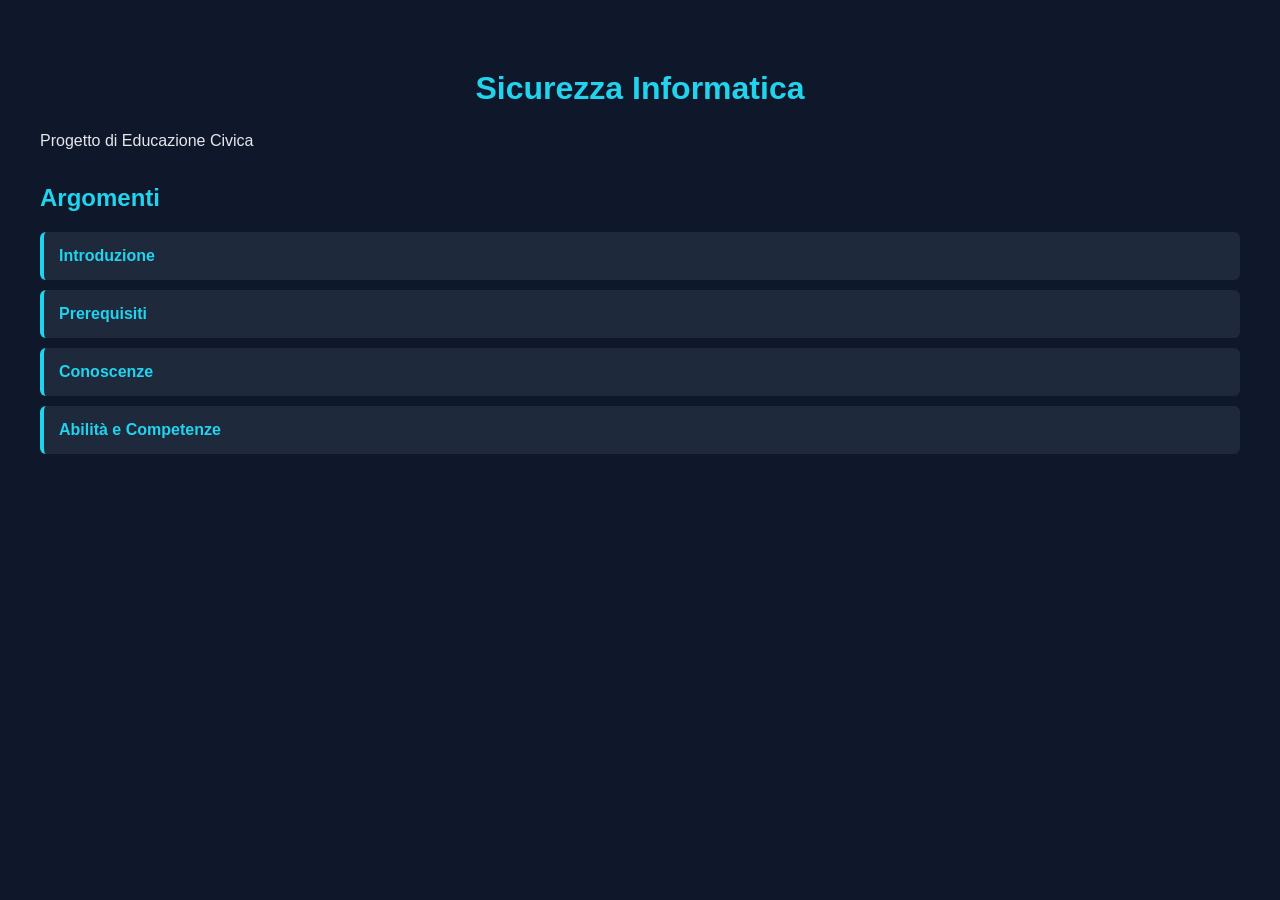
==== index.html @ 97f0a7c0 "Update index.html" ====
<!DOCTYPE html>
<html lang="it">
<head>
    <meta charset="UTF-8">
    <title>Sicurezza Informatica</title>
    <style>
        /* ===== STILE GENERALE ===== */
        body{
            font-family: Arial, sans-serif;
            margin:0;
            padding:40px;
            background-color:#0f172a; /* blu scuro */
            color:#e5e7eb; /* testo chiaro */
        }

        /* ===== TITOLO PRINCIPALE ===== */
        h1{
            color:#22d3ee; /* turchese */
            text-align:center;
            margin-top:30px;
        }

        /* ===== TITOLO SEZIONI ===== */
        h2{
            color:#22d3ee;
            margin-top:30px;
        }

        /* ===== PARAGRAFI ===== */
        p{
            line-height:1.6;
        }

        /* ===== LINK ===== */
        a{
            color:#22d3ee;
            text-decoration:none;
            font-weight:bold;
        }

        a:hover{
            color:#67e8f9; /* turchese chiaro al passaggio */
        }

        /* ===== LISTE NELLA HOME ===== */
        ul{
            list-style:none;
            padding:0;
        }

        li{
            background:#1e293b; /* box blu scuro */
            padding:15px;
            margin:10px 0;
            border-left:4px solid #22d3ee; /* bordo turchese */
            border-radius:6px;
        }
    </style>
</head>
<body>

<h1>Sicurezza Informatica</h1>
<p>Progetto di Educazione Civica</p>

<h2>Argomenti</h2>
<ul>
    <li><a href="introduzione.html">Introduzione</a></li>
    <li><a href="prerequisiti.html">Prerequisiti</a></li>
    <li><a href="conoscenze.html">Conoscenze</a></li>
    <li><a href="abilita-competenze.html">Abilità e Competenze</a></li>
</ul>

</body>
</html>
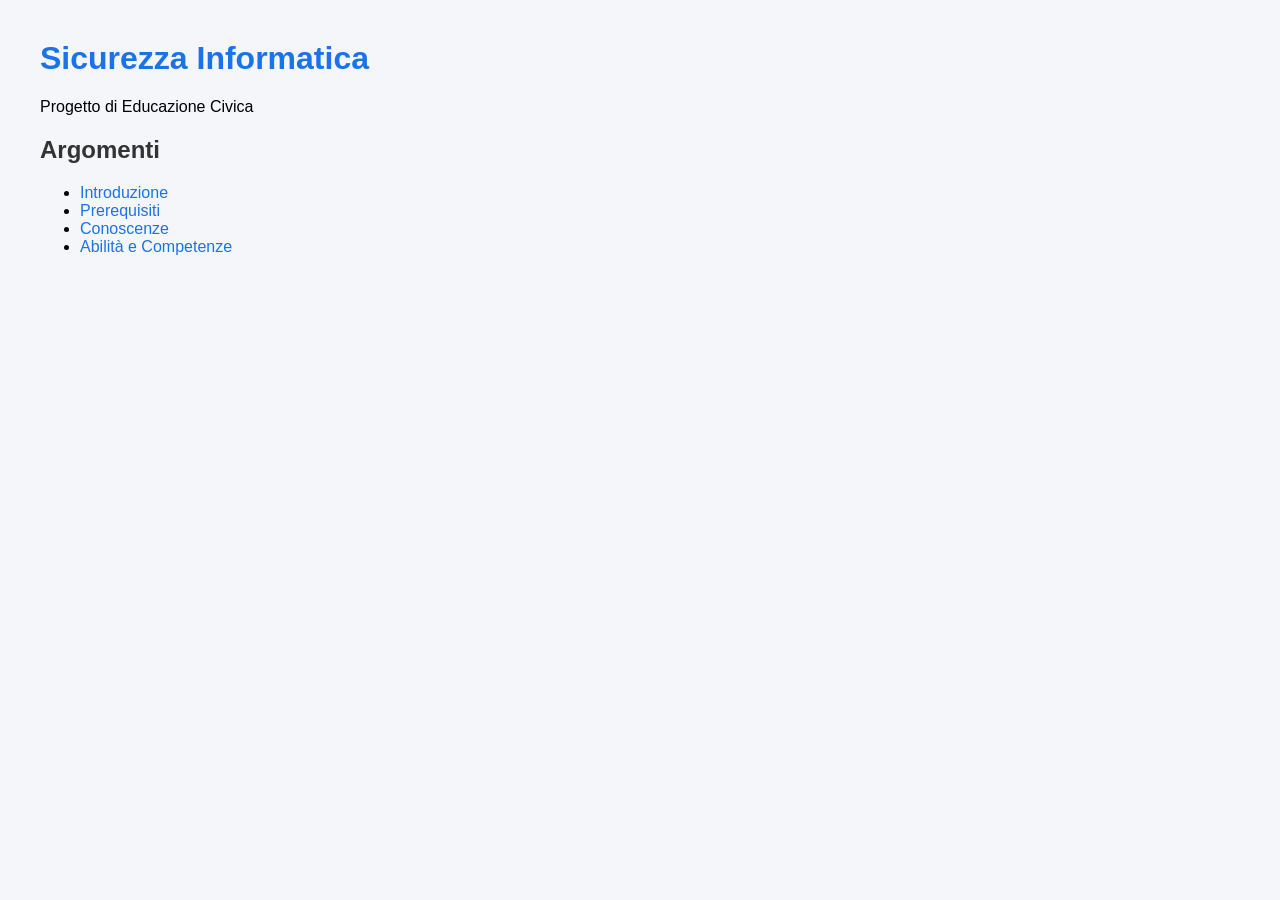
==== commit fc7bc612: "Update index.html" ====
--- a/index.html
+++ b/index.html
@@ -3,59 +3,8 @@
 <head>
     <meta charset="UTF-8">
     <title>Sicurezza Informatica</title>
-    <style>
-        /* ===== STILE GENERALE ===== */
-        body{
-            font-family: Arial, sans-serif;
-            margin:0;
-            padding:40px;
-            background-color:#0f172a; /* blu scuro */
-            color:#e5e7eb; /* testo chiaro */
-        }
-
-        /* ===== TITOLO PRINCIPALE ===== */
-        h1{
-            color:#22d3ee; /* turchese */
-            text-align:center;
-            margin-top:30px;
-        }
-
-        /* ===== TITOLO SEZIONI ===== */
-        h2{
-            color:#22d3ee;
-            margin-top:30px;
-        }
-
-        /* ===== PARAGRAFI ===== */
-        p{
-            line-height:1.6;
-        }
-
-        /* ===== LINK ===== */
-        a{
-            color:#22d3ee;
-            text-decoration:none;
-            font-weight:bold;
-        }
-
-        a:hover{
-            color:#67e8f9; /* turchese chiaro al passaggio */
-        }
-
-        /* ===== LISTE NELLA HOME ===== */
-        ul{
-            list-style:none;
-            padding:0;
-        }
-
-        li{
-            background:#1e293b; /* box blu scuro */
-            padding:15px;
-            margin:10px 0;
-            border-left:4px solid #22d3ee; /* bordo turchese */
-            border-radius:6px;
-        }
-    </style>
+    <!-- Collegamento al CSS -->
+    <link rel="stylesheet" href="style.css">
 </head>
 <body>
 
--- a/style.css
+++ b/style.css
@@ -0,0 +1,18 @@
+body{
+font-family: Arial;
+background:#f4f6f9;
+margin:40px;
+}
+
+h1{
+color:#1a73e8;
+}
+
+h2{
+color:#333;
+}
+
+a{
+color:#1a73e8;
+text-decoration:none;
+}
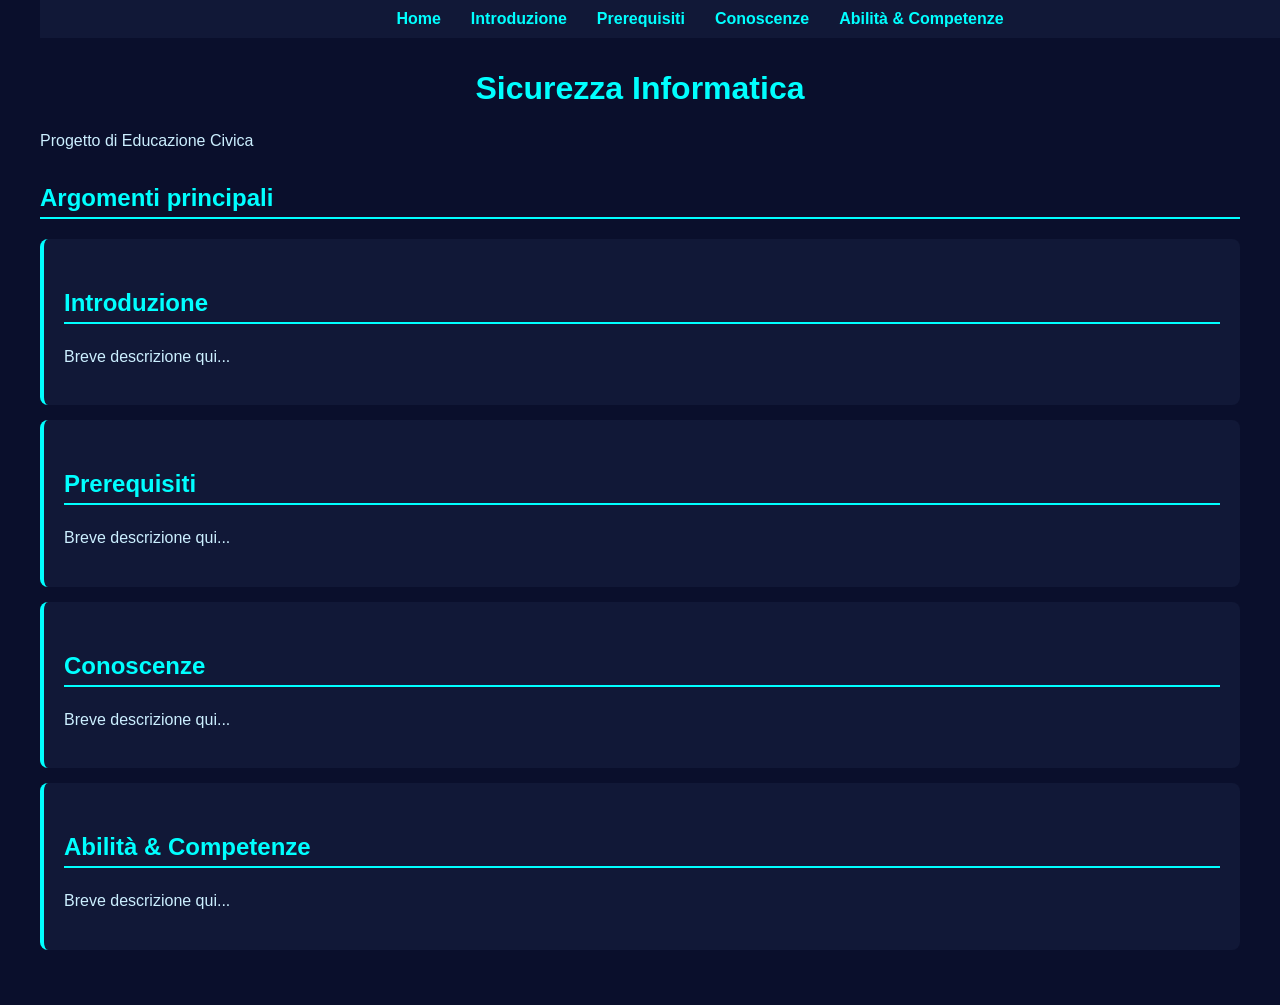
==== commit 63ef708c: "Update index.html" ====
--- a/index.html
+++ b/index.html
@@ -1,23 +1,109 @@
 <!DOCTYPE html>
 <html lang="it">
 <head>
-    <meta charset="UTF-8">
-    <title>Sicurezza Informatica</title>
-    <!-- Collegamento al CSS -->
-    <link rel="stylesheet" href="style.css">
+<meta charset="UTF-8">
+<title>Sicurezza Informatica</title>
+<link rel="stylesheet" href="style.css">
+<style>
+/* ===== Navbar fissa ===== */
+nav{
+  position:fixed;
+  top:0;
+  width:100%;
+  background:#111837;
+  padding:10px 20px;
+  z-index:100;
+  display:flex;
+  justify-content:center;
+}
+nav a{
+  color:#00ffff;
+  text-decoration:none;
+  margin:0 15px;
+  font-weight:bold;
+  transition: color 0.3s ease;
+}
+nav a:hover{
+  color:#66ffff;
+}
+
+/* ===== Margine per contenuti sotto navbar ===== */
+body{padding-top:70px;}
+
+/* ===== Box per gli argomenti ===== */
+.card {
+  background:#111837;
+  border-left:4px solid #00ffff;
+  padding:20px;
+  margin:15px 0;
+  border-radius:8px;
+  transition: all 0.3s ease;
+}
+.card:hover{
+  background:#1a2466;
+  transform: translateY(-3px);
+}
+
+/* ===== Stile generale ===== */
+body{
+    font-family: Arial, sans-serif;
+    margin:0;
+    padding:40px;
+    background-color:#0a0f2c; /* blu scuro */
+    color:#e0f7fa; 
+}
+h1{
+    color:#00ffff;
+    text-align:center;
+    margin-top:30px;
+}
+h2{
+    color:#00ffff;
+    margin-top:30px;
+    border-bottom:2px solid #00ffff;
+    padding-bottom:5px;
+}
+p{
+    line-height:1.6;
+    color:#ccefff;
+}
+</style>
 </head>
 <body>
+
+<!-- Navbar fissa -->
+<nav>
+  <a href="index.html">Home</a>
+  <a href="introduzione.html">Introduzione</a>
+  <a href="prerequisiti.html">Prerequisiti</a>
+  <a href="conoscenze.html">Conoscenze</a>
+  <a href="abilita-competenze.html">Abilità & Competenze</a>
+</nav>
 
 <h1>Sicurezza Informatica</h1>
 <p>Progetto di Educazione Civica</p>
 
-<h2>Argomenti</h2>
-<ul>
-    <li><a href="introduzione.html">Introduzione</a></li>
-    <li><a href="prerequisiti.html">Prerequisiti</a></li>
-    <li><a href="conoscenze.html">Conoscenze</a></li>
-    <li><a href="abilita-competenze.html">Abilità e Competenze</a></li>
-</ul>
+<h2>Argomenti principali</h2>
+
+<div class="card">
+  <h2>Introduzione</h2>
+  <p>Breve descrizione qui...</p>
+</div>
+
+<div class="card">
+  <h2>Prerequisiti</h2>
+  <p>Breve descrizione qui...</p>
+</div>
+
+<div class="card">
+  <h2>Conoscenze</h2>
+  <p>Breve descrizione qui...</p>
+</div>
+
+<div class="card">
+  <h2>Abilità & Competenze</h2>
+  <p>Breve descrizione qui...</p>
+</div>
 
 </body>
 </html>
--- a/style.css
+++ b/style.css
@@ -1,18 +1,60 @@
+/* ===== STILE GENERALE ===== */
 body{
-font-family: Arial;
-background:#f4f6f9;
-margin:40px;
+    font-family: Arial, sans-serif;
+    margin:0;
+    padding:40px;
+    background-color:#0a0f2c; /* blu scuro molto profondo */
+    color:#e0f7fa; /* testo chiaro leggermente azzurro */
 }
 
+/* ===== TITOLO PRINCIPALE ===== */
 h1{
-color:#1a73e8;
+    color:#00fff7; /* turchese acceso */
+    text-align:center;
+    margin-top:30px;
 }
 
+/* ===== TITOLO SEZIONI ===== */
 h2{
-color:#333;
+    color:#00fff7; /* turchese */
+    margin-top:30px;
+    border-bottom:2px solid #00fff7; /* dettaglio turchese sotto il titolo */
+    padding-bottom:5px;
 }
 
+/* ===== PARAGRAFI ===== */
+p{
+    line-height:1.6;
+    color:#cce7ef; /* leggermente più chiaro del testo normale */
+}
+
+/* ===== LINK ===== */
 a{
-color:#1a73e8;
-text-decoration:none;
+    color:#00fff7; /* turchese */
+    text-decoration:none;
+    font-weight:bold;
 }
+
+a:hover{
+    color:#66fff9; /* turchese chiaro al passaggio */
+    text-decoration:underline;
+}
+
+/* ===== LISTE NELLA HOME ===== */
+ul{
+    list-style:none;
+    padding:0;
+}
+
+li{
+    background:#111837; /* box blu scuro leggermente più chiaro dello sfondo */
+    padding:15px;
+    margin:10px 0;
+    border-left:4px solid #00fff7; /* bordo turchese */
+    border-radius:6px;
+    transition: all 0.3s ease;
+}
+
+li:hover{
+    background:#1a2466; /* effetto hover blu più chiaro */
+}
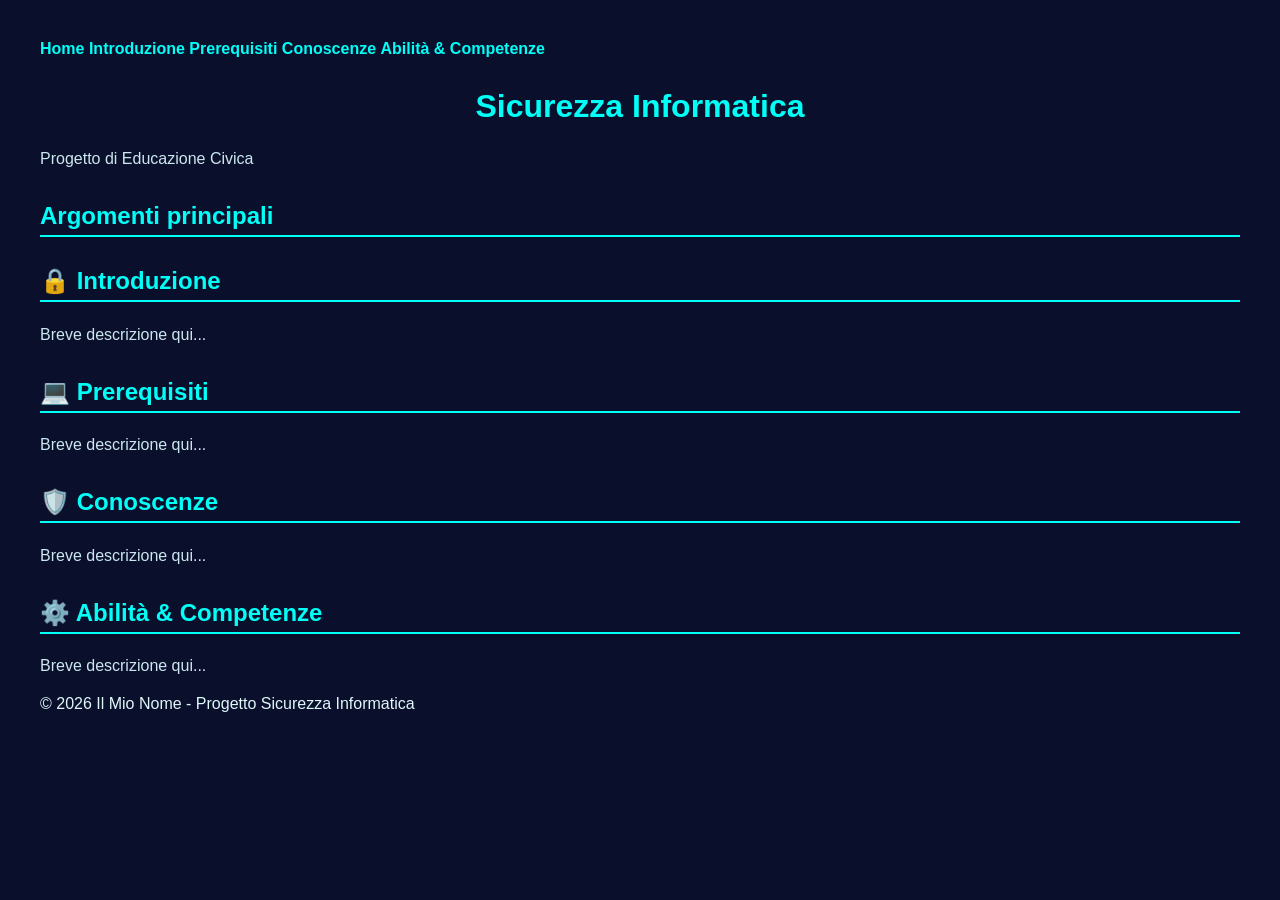
==== commit 38c1c417: "Update index.html" ====
--- a/index.html
+++ b/index.html
@@ -4,74 +4,10 @@
 <meta charset="UTF-8">
 <title>Sicurezza Informatica</title>
 <link rel="stylesheet" href="style.css">
-<style>
-/* ===== Navbar fissa ===== */
-nav{
-  position:fixed;
-  top:0;
-  width:100%;
-  background:#111837;
-  padding:10px 20px;
-  z-index:100;
-  display:flex;
-  justify-content:center;
-}
-nav a{
-  color:#00ffff;
-  text-decoration:none;
-  margin:0 15px;
-  font-weight:bold;
-  transition: color 0.3s ease;
-}
-nav a:hover{
-  color:#66ffff;
-}
-
-/* ===== Margine per contenuti sotto navbar ===== */
-body{padding-top:70px;}
-
-/* ===== Box per gli argomenti ===== */
-.card {
-  background:#111837;
-  border-left:4px solid #00ffff;
-  padding:20px;
-  margin:15px 0;
-  border-radius:8px;
-  transition: all 0.3s ease;
-}
-.card:hover{
-  background:#1a2466;
-  transform: translateY(-3px);
-}
-
-/* ===== Stile generale ===== */
-body{
-    font-family: Arial, sans-serif;
-    margin:0;
-    padding:40px;
-    background-color:#0a0f2c; /* blu scuro */
-    color:#e0f7fa; 
-}
-h1{
-    color:#00ffff;
-    text-align:center;
-    margin-top:30px;
-}
-h2{
-    color:#00ffff;
-    margin-top:30px;
-    border-bottom:2px solid #00ffff;
-    padding-bottom:5px;
-}
-p{
-    line-height:1.6;
-    color:#ccefff;
-}
-</style>
+<script src="script.js"></script>
 </head>
 <body>
 
-<!-- Navbar fissa -->
 <nav>
   <a href="index.html">Home</a>
   <a href="introduzione.html">Introduzione</a>
@@ -86,24 +22,28 @@
 <h2>Argomenti principali</h2>
 
 <div class="card">
-  <h2>Introduzione</h2>
+  <h2>🔒 Introduzione</h2>
   <p>Breve descrizione qui...</p>
 </div>
 
 <div class="card">
-  <h2>Prerequisiti</h2>
+  <h2>💻 Prerequisiti</h2>
   <p>Breve descrizione qui...</p>
 </div>
 
 <div class="card">
-  <h2>Conoscenze</h2>
+  <h2>🛡️ Conoscenze</h2>
   <p>Breve descrizione qui...</p>
 </div>
 
 <div class="card">
-  <h2>Abilità & Competenze</h2>
+  <h2>⚙️ Abilità & Competenze</h2>
   <p>Breve descrizione qui...</p>
 </div>
 
+<footer>
+  © 2026 Il Mio Nome - Progetto Sicurezza Informatica
+</footer>
+
 </body>
 </html>
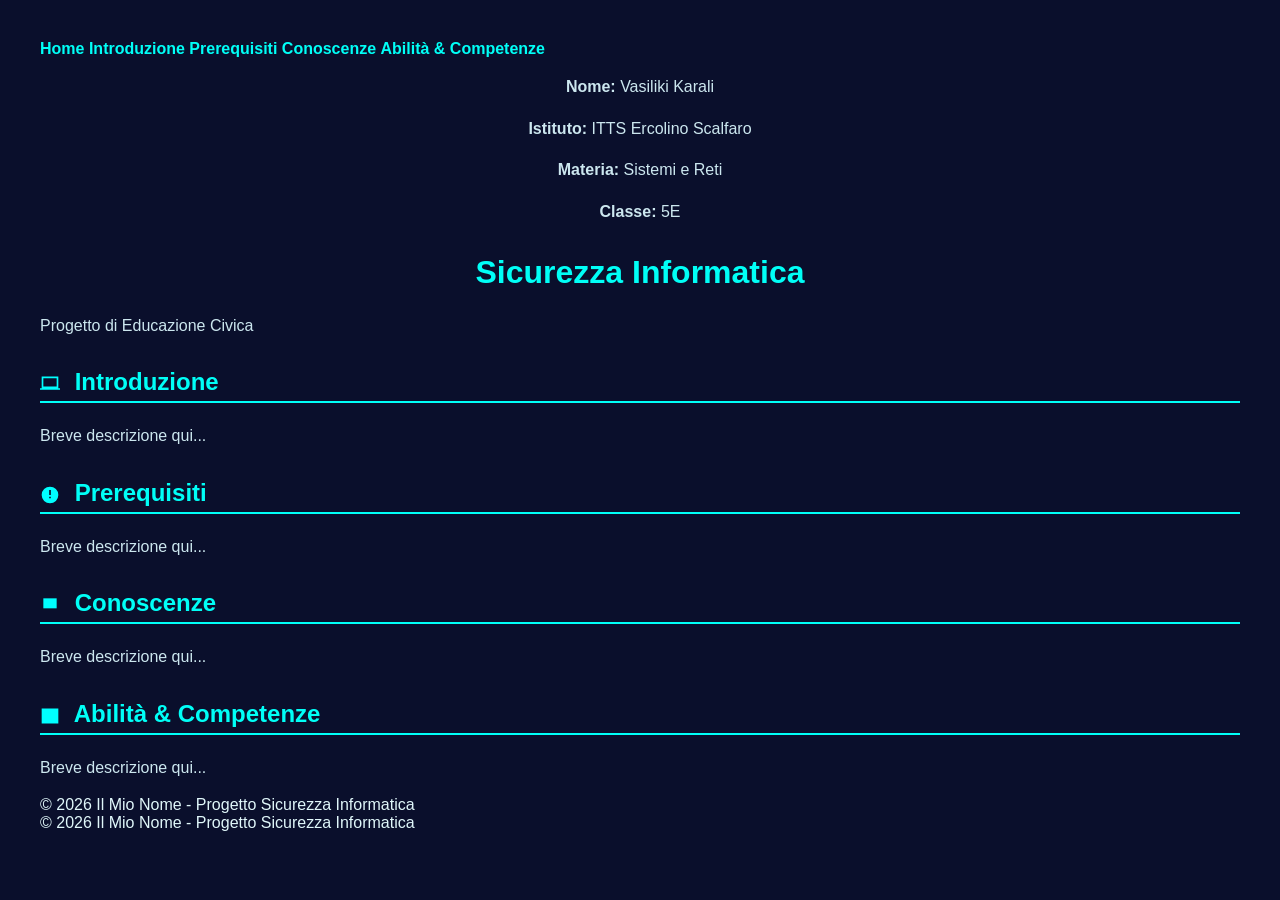
==== commit ea52f4a2: "Update index.html" ====
--- a/index.html
+++ b/index.html
@@ -4,7 +4,6 @@
 <meta charset="UTF-8">
 <title>Sicurezza Informatica</title>
 <link rel="stylesheet" href="style.css">
-<script src="script.js"></script>
 </head>
 <body>
 
@@ -16,28 +15,53 @@
   <a href="abilita-competenze.html">Abilità & Competenze</a>
 </nav>
 
+  <div class="header-info" style="text-align:center; margin-bottom:20px; color:#00ffff;">
+    <p><strong>Nome:</strong> Vasiliki Karali</p>
+    <p><strong>Istituto:</strong> ITTS Ercolino Scalfaro</p>
+    <p><strong>Materia:</strong> Sistemi e Reti</p>
+    <p><strong>Classe:</strong> 5E</p>
+</div>
+
 <h1>Sicurezza Informatica</h1>
 <p>Progetto di Educazione Civica</p>
 
-<h2>Argomenti principali</h2>
-
 <div class="card">
-  <h2>🔒 Introduzione</h2>
+  <h2>
+    <svg xmlns="http://www.w3.org/2000/svg" width="20" height="20" fill="#00ffff" viewBox="0 0 24 24" style="vertical-align:middle; margin-right:8px;">
+      <path d="M2 3h20v14H2V3zm18 2H4v10h16V5zM0 17h24v2H0v-2z"/>
+    </svg>
+    Introduzione
+  </h2>
   <p>Breve descrizione qui...</p>
 </div>
 
 <div class="card">
-  <h2>💻 Prerequisiti</h2>
+  <h2>
+    <svg xmlns="http://www.w3.org/2000/svg" width="20" height="20" fill="#00ffff" viewBox="0 0 24 24" style="vertical-align:middle; margin-right:8px;">
+      <path d="M12 2a10 10 0 100 20 10 10 0 000-20zm1 14h-2v-2h2v2zm0-4h-2V6h2v6z"/>
+    </svg>
+    Prerequisiti
+  </h2>
   <p>Breve descrizione qui...</p>
 </div>
 
 <div class="card">
-  <h2>🛡️ Conoscenze</h2>
+  <h2>
+    <svg xmlns="http://www.w3.org/2000/svg" width="20" height="20" fill="#00ffff" viewBox="0 0 24 24" style="vertical-align:middle; margin-right:8px;">
+      <path d="M4 4h16v12H4z"/>
+    </svg>
+    Conoscenze
+  </h2>
   <p>Breve descrizione qui...</p>
 </div>
 
 <div class="card">
-  <h2>⚙️ Abilità & Competenze</h2>
+  <h2>
+    <svg xmlns="http://www.w3.org/2000/svg" width="20" height="20" fill="#00ffff" viewBox="0 0 24 24" style="vertical-align:middle; margin-right:8px;">
+      <path d="M2 3h20v18H2z"/>
+    </svg>
+    Abilità & Competenze
+  </h2>
   <p>Breve descrizione qui...</p>
 </div>
 
@@ -47,3 +71,8 @@
 
 </body>
 </html>
+  © 2026 Il Mio Nome - Progetto Sicurezza Informatica
+</footer>
+
+</body>
+</html>
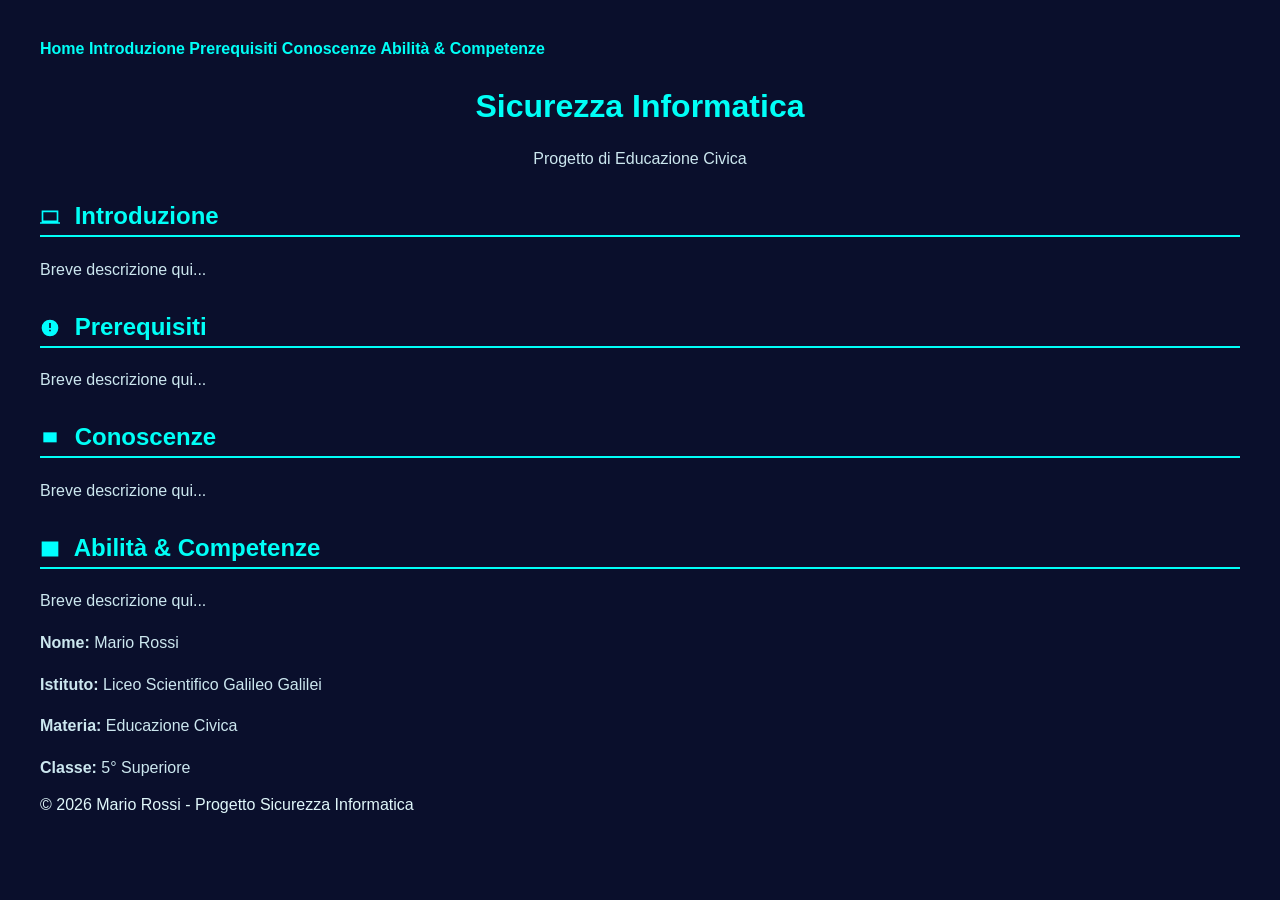
==== commit d6aa8f1b: "Update index.html" ====
--- a/index.html
+++ b/index.html
@@ -4,27 +4,24 @@
 <meta charset="UTF-8">
 <title>Sicurezza Informatica</title>
 <link rel="stylesheet" href="style.css">
+<script src="script.js" defer></script>
 </head>
 <body>
 
+<!-- Navbar -->
 <nav>
-  <a href="index.html">Home</a>
+  <a href="index.html" class="active">Home</a>
   <a href="introduzione.html">Introduzione</a>
   <a href="prerequisiti.html">Prerequisiti</a>
   <a href="conoscenze.html">Conoscenze</a>
   <a href="abilita-competenze.html">Abilità & Competenze</a>
 </nav>
 
-  <div class="header-info" style="text-align:center; margin-bottom:20px; color:#00ffff;">
-    <p><strong>Nome:</strong> Vasiliki Karali</p>
-    <p><strong>Istituto:</strong> ITTS Ercolino Scalfaro</p>
-    <p><strong>Materia:</strong> Sistemi e Reti</p>
-    <p><strong>Classe:</strong> 5E</p>
-</div>
+<!-- Titolo principale -->
+<h1>Sicurezza Informatica</h1>
+<p style="text-align:center; margin-bottom:30px;">Progetto di Educazione Civica</p>
 
-<h1>Sicurezza Informatica</h1>
-<p>Progetto di Educazione Civica</p>
-
+<!-- Card delle sezioni -->
 <div class="card">
   <h2>
     <svg xmlns="http://www.w3.org/2000/svg" width="20" height="20" fill="#00ffff" viewBox="0 0 24 24" style="vertical-align:middle; margin-right:8px;">
@@ -65,14 +62,18 @@
   <p>Breve descrizione qui...</p>
 </div>
 
+<!-- Info personali sotto le card -->
+<div class="header-info">
+    <p><strong>Nome:</strong> Mario Rossi</p>
+    <p><strong>Istituto:</strong> Liceo Scientifico Galileo Galilei</p>
+    <p><strong>Materia:</strong> Educazione Civica</p>
+    <p><strong>Classe:</strong> 5° Superiore</p>
+</div>
+
+<!-- Footer -->
 <footer>
-  © 2026 Il Mio Nome - Progetto Sicurezza Informatica
+    © 2026 Mario Rossi - Progetto Sicurezza Informatica
 </footer>
 
 </body>
 </html>
-  © 2026 Il Mio Nome - Progetto Sicurezza Informatica
-</footer>
-
-</body>
-</html>
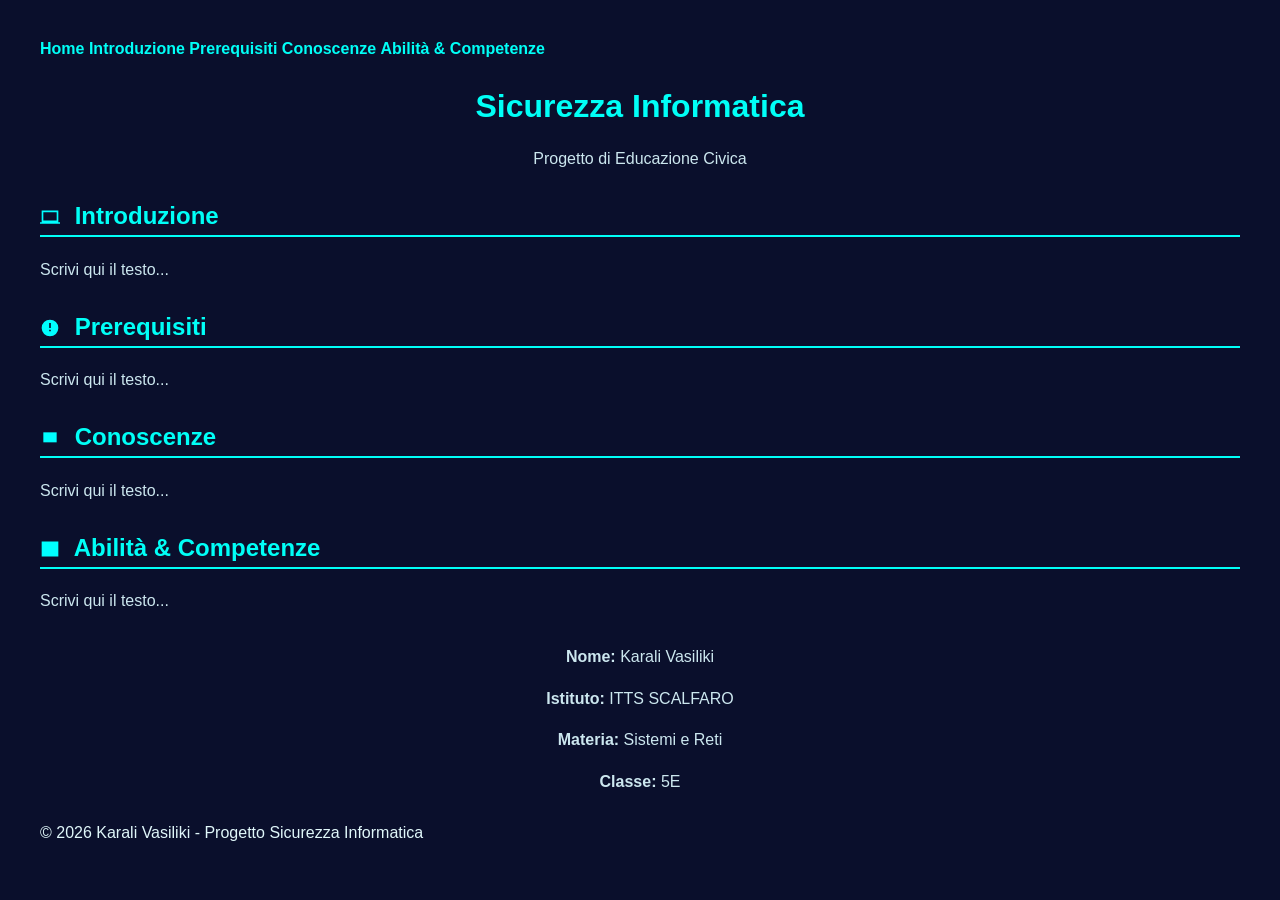
==== commit 0304d5c9: "Update index.html" ====
--- a/index.html
+++ b/index.html
@@ -4,7 +4,6 @@
 <meta charset="UTF-8">
 <title>Sicurezza Informatica</title>
 <link rel="stylesheet" href="style.css">
-<script src="script.js" defer></script>
 </head>
 <body>
 
@@ -29,7 +28,7 @@
     </svg>
     Introduzione
   </h2>
-  <p>Breve descrizione qui...</p>
+  <p>Scrivi qui il testo...</p>
 </div>
 
 <div class="card">
@@ -39,7 +38,7 @@
     </svg>
     Prerequisiti
   </h2>
-  <p>Breve descrizione qui...</p>
+  <p>Scrivi qui il testo...</p>
 </div>
 
 <div class="card">
@@ -49,7 +48,7 @@
     </svg>
     Conoscenze
   </h2>
-  <p>Breve descrizione qui...</p>
+  <p>Scrivi qui il testo...</p>
 </div>
 
 <div class="card">
@@ -59,20 +58,20 @@
     </svg>
     Abilità & Competenze
   </h2>
-  <p>Breve descrizione qui...</p>
+  <p>Scrivi qui il testo...</p>
 </div>
 
 <!-- Info personali sotto le card -->
-<div class="header-info">
-    <p><strong>Nome:</strong> Mario Rossi</p>
-    <p><strong>Istituto:</strong> Liceo Scientifico Galileo Galilei</p>
-    <p><strong>Materia:</strong> Educazione Civica</p>
-    <p><strong>Classe:</strong> 5° Superiore</p>
+<div class="header-info" style="text-align:center; margin:30px 0; color:#00ffff;">
+    <p><strong>Nome:</strong> Karali Vasiliki</p>
+    <p><strong>Istituto:</strong> ITTS SCALFARO</p>
+    <p><strong>Materia:</strong> Sistemi e Reti</p>
+    <p><strong>Classe:</strong> 5E</p>
 </div>
 
 <!-- Footer -->
 <footer>
-    © 2026 Mario Rossi - Progetto Sicurezza Informatica
+    © 2026 Karali Vasiliki - Progetto Sicurezza Informatica
 </footer>
 
 </body>
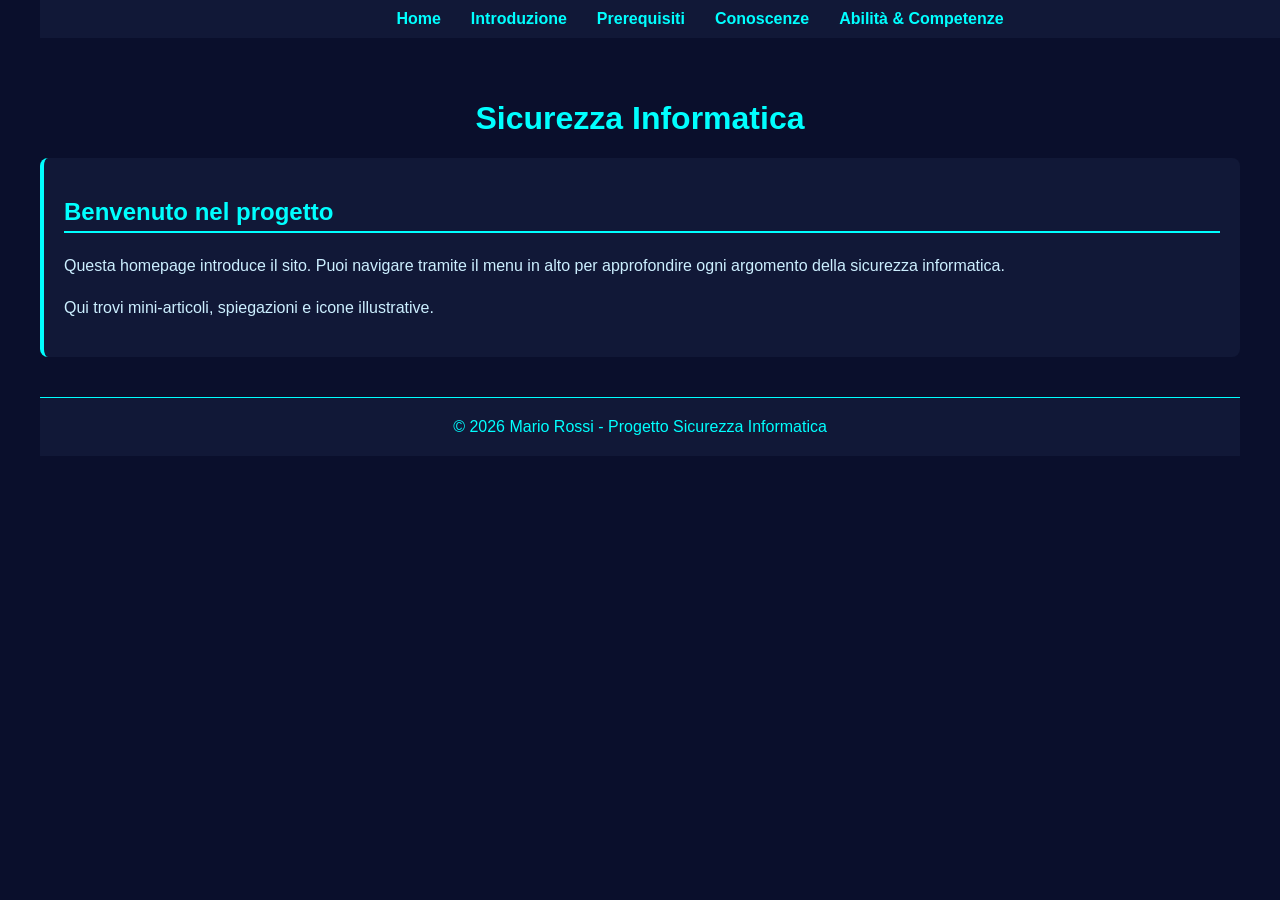
==== commit 4da216ef: "Update index.html" ====
--- a/index.html
+++ b/index.html
@@ -2,12 +2,11 @@
 <html lang="it">
 <head>
 <meta charset="UTF-8">
-<title>Sicurezza Informatica</title>
+<title>Sicurezza Informatica - Home</title>
 <link rel="stylesheet" href="style.css">
 </head>
-<body>
+<body class="index">
 
-<!-- Navbar -->
 <nav>
   <a href="index.html" class="active">Home</a>
   <a href="introduzione.html">Introduzione</a>
@@ -16,63 +15,23 @@
   <a href="abilita-competenze.html">Abilità & Competenze</a>
 </nav>
 
-<!-- Titolo principale -->
+<div class="main-content">
 <h1>Sicurezza Informatica</h1>
-<p style="text-align:center; margin-bottom:30px;">Progetto di Educazione Civica</p>
 
-<!-- Card delle sezioni -->
 <div class="card">
-  <h2>
-    <svg xmlns="http://www.w3.org/2000/svg" width="20" height="20" fill="#00ffff" viewBox="0 0 24 24" style="vertical-align:middle; margin-right:8px;">
-      <path d="M2 3h20v14H2V3zm18 2H4v10h16V5zM0 17h24v2H0v-2z"/>
-    </svg>
-    Introduzione
-  </h2>
-  <p>Scrivi qui il testo...</p>
+  <div class="text">
+    <h2>Benvenuto nel progetto</h2>
+    <p>Questa homepage introduce il sito. Puoi navigare tramite il menu in alto per approfondire ogni argomento della sicurezza informatica.</p>
+    <p>Qui trovi mini-articoli, spiegazioni e icone illustrative.</p>
+  </div>
 </div>
 
-<div class="card">
-  <h2>
-    <svg xmlns="http://www.w3.org/2000/svg" width="20" height="20" fill="#00ffff" viewBox="0 0 24 24" style="vertical-align:middle; margin-right:8px;">
-      <path d="M12 2a10 10 0 100 20 10 10 0 000-20zm1 14h-2v-2h2v2zm0-4h-2V6h2v6z"/>
-    </svg>
-    Prerequisiti
-  </h2>
-  <p>Scrivi qui il testo...</p>
+<footer>
+    © 2026 Mario Rossi - Progetto Sicurezza Informatica
+</footer>
+
 </div>
 
-<div class="card">
-  <h2>
-    <svg xmlns="http://www.w3.org/2000/svg" width="20" height="20" fill="#00ffff" viewBox="0 0 24 24" style="vertical-align:middle; margin-right:8px;">
-      <path d="M4 4h16v12H4z"/>
-    </svg>
-    Conoscenze
-  </h2>
-  <p>Scrivi qui il testo...</p>
-</div>
-
-<div class="card">
-  <h2>
-    <svg xmlns="http://www.w3.org/2000/svg" width="20" height="20" fill="#00ffff" viewBox="0 0 24 24" style="vertical-align:middle; margin-right:8px;">
-      <path d="M2 3h20v18H2z"/>
-    </svg>
-    Abilità & Competenze
-  </h2>
-  <p>Scrivi qui il testo...</p>
-</div>
-
-<!-- Info personali sotto le card -->
-<div class="header-info" style="text-align:center; margin:30px 0; color:#00ffff;">
-    <p><strong>Nome:</strong> Karali Vasiliki</p>
-    <p><strong>Istituto:</strong> ITTS SCALFARO</p>
-    <p><strong>Materia:</strong> Sistemi e Reti</p>
-    <p><strong>Classe:</strong> 5E</p>
-</div>
-
-<!-- Footer -->
-<footer>
-    © 2026 Karali Vasiliki - Progetto Sicurezza Informatica
-</footer>
-
+<script src="script.js"></script>
 </body>
 </html>
--- a/style.css
+++ b/style.css
@@ -1,60 +1,60 @@
-/* ===== STILE GENERALE ===== */
 body{
     font-family: Arial, sans-serif;
     margin:0;
-    padding:40px;
-    background-color:#0a0f2c; /* blu scuro molto profondo */
-    color:#e0f7fa; /* testo chiaro leggermente azzurro */
+    padding:70px 40px 40px 40px;
+    background-color:#0a0f2c; /* blu scuro */
+    color:#e0f7fa;
 }
 
-/* ===== TITOLO PRINCIPALE ===== */
+nav{
+    position:fixed;
+    top:0;
+    width:100%;
+    background:#111837;
+    padding:10px 20px;
+    z-index:100;
+    display:flex;
+    justify-content:center;
+}
+
+nav a{
+    color:#00ffff;
+    text-decoration:none;
+    margin:0 15px;
+    font-weight:bold;
+}
+
 h1{
-    color:#00fff7; /* turchese acceso */
+    color:#00ffff;
     text-align:center;
     margin-top:30px;
 }
 
-/* ===== TITOLO SEZIONI ===== */
 h2{
-    color:#00fff7; /* turchese */
-    margin-top:30px;
-    border-bottom:2px solid #00fff7; /* dettaglio turchese sotto il titolo */
+    color:#00ffff;
+    margin-top:20px;
+    border-bottom:2px solid #00ffff;
     padding-bottom:5px;
 }
 
-/* ===== PARAGRAFI ===== */
-p{
+p, li{
     line-height:1.6;
-    color:#cce7ef; /* leggermente più chiaro del testo normale */
+    color:#ccefff;
 }
 
-/* ===== LINK ===== */
-a{
-    color:#00fff7; /* turchese */
-    text-decoration:none;
-    font-weight:bold;
+.card{
+    background:#111837;
+    border-left:4px solid #00ffff;
+    padding:20px;
+    margin:15px 0;
+    border-radius:8px;
 }
 
-a:hover{
-    color:#66fff9; /* turchese chiaro al passaggio */
-    text-decoration:underline;
+footer{
+    text-align:center;
+    margin-top:40px;
+    padding:20px;
+    color:#00ffff;
+    background:#111837;
+    border-top:1px solid #00ffff;
 }
-
-/* ===== LISTE NELLA HOME ===== */
-ul{
-    list-style:none;
-    padding:0;
-}
-
-li{
-    background:#111837; /* box blu scuro leggermente più chiaro dello sfondo */
-    padding:15px;
-    margin:10px 0;
-    border-left:4px solid #00fff7; /* bordo turchese */
-    border-radius:6px;
-    transition: all 0.3s ease;
-}
-
-li:hover{
-    background:#1a2466; /* effetto hover blu più chiaro */
-}
